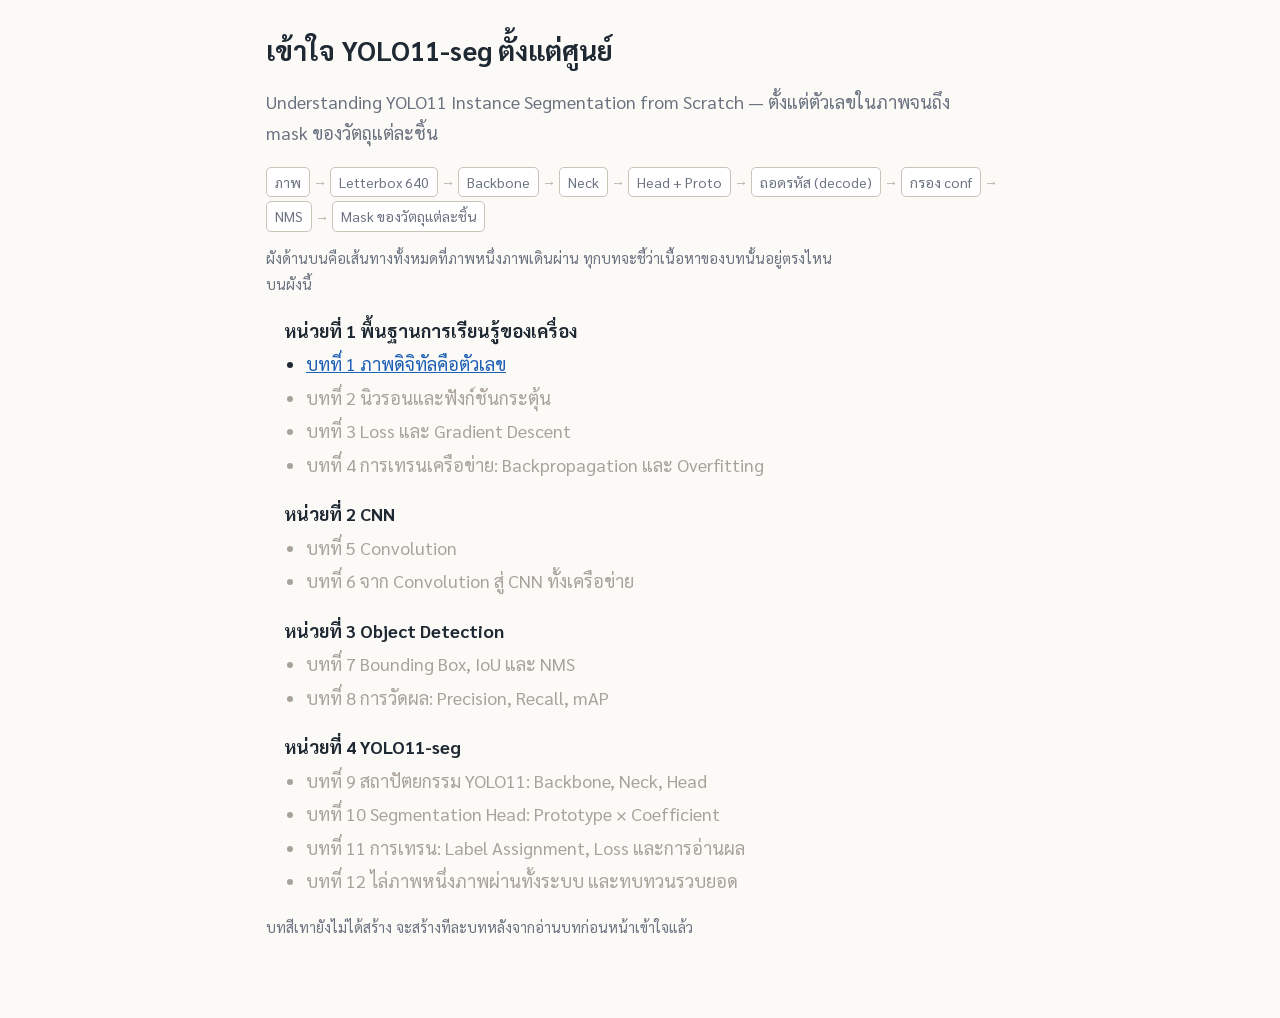
==== index.html @ 25d9ed59 "Add YOLO11-seg course scaffold and chapter 1 (digital images as numbers) Self-study site: table of c" ====
<!DOCTYPE html>
<html lang="th">
<head>
  <meta charset="UTF-8">
  <meta name="viewport" content="width=device-width, initial-scale=1">
  <title>เข้าใจ YOLO11-seg ตั้งแต่ศูนย์</title>
  <link rel="preconnect" href="https://fonts.googleapis.com">
  <link href="https://fonts.googleapis.com/css2?family=Sarabun:wght@400;600;700&display=swap" rel="stylesheet">
  <link rel="stylesheet" href="assets/style.css">
</head>
<body>
<main>
  <h1>เข้าใจ YOLO11-seg ตั้งแต่ศูนย์</h1>
  <p class="muted">Understanding YOLO11 Instance Segmentation from Scratch — ตั้งแต่ตัวเลขในภาพจนถึง mask ของวัตถุแต่ละชิ้น</p>

  <div id="pipe"></div>
  <p class="small muted">ผังด้านบนคือเส้นทางทั้งหมดที่ภาพหนึ่งภาพเดินผ่าน ทุกบทจะชี้ว่าเนื้อหาของบทนั้นอยู่ตรงไหนบนผังนี้</p>

  <ul class="toc">
    <li class="unit">หน่วยที่ 1 พื้นฐานการเรียนรู้ของเครื่อง</li>
    <li><a href="chapter1/">บทที่ 1 ภาพดิจิทัลคือตัวเลข</a></li>
    <li class="soon">บทที่ 2 นิวรอนและฟังก์ชันกระตุ้น</li>
    <li class="soon">บทที่ 3 Loss และ Gradient Descent</li>
    <li class="soon">บทที่ 4 การเทรนเครือข่าย: Backpropagation และ Overfitting</li>
    <li class="unit">หน่วยที่ 2 CNN</li>
    <li class="soon">บทที่ 5 Convolution</li>
    <li class="soon">บทที่ 6 จาก Convolution สู่ CNN ทั้งเครือข่าย</li>
    <li class="unit">หน่วยที่ 3 Object Detection</li>
    <li class="soon">บทที่ 7 Bounding Box, IoU และ NMS</li>
    <li class="soon">บทที่ 8 การวัดผล: Precision, Recall, mAP</li>
    <li class="unit">หน่วยที่ 4 YOLO11-seg</li>
    <li class="soon">บทที่ 9 สถาปัตยกรรม YOLO11: Backbone, Neck, Head</li>
    <li class="soon">บทที่ 10 Segmentation Head: Prototype × Coefficient</li>
    <li class="soon">บทที่ 11 การเทรน: Label Assignment, Loss และการอ่านผล</li>
    <li class="soon">บทที่ 12 ไล่ภาพหนึ่งภาพผ่านทั้งระบบ และทบทวนรวบยอด</li>
  </ul>
  <p class="small muted">บทสีเทายังไม่ได้สร้าง จะสร้างทีละบทหลังจากอ่านบทก่อนหน้าเข้าใจแล้ว</p>
</main>
<script src="assets/common.js"></script>
<script>renderPipeline(document.getElementById('pipe'), []);</script>
</body>
</html>
---- assets/style.css ----
/* สไตล์เรียบ ๆ เน้นอ่านง่าย ใช้ร่วมทุกบท */
:root {
  --text: #1f2933;
  --muted: #6b7280;
  --bg: #fbfaf7;
  --line: #e2ded6;
  --box: #ffffff;
  --accent: #b4441e;
  --info-bg: #eef4fb;  --info-line: #5b8fd1;
  --tip-bg: #fdf6e3;   --tip-line: #d9a520;
  --see-bg: #eef8f0;   --see-line: #3f9d5a;
  --warn-bg: #fdeeee;  --warn-line: #d05050;
  --code-bg: #f3f1ec;
  --r: #d6453d; --g: #2f9e55; --b: #3b6fd6;
}

* { box-sizing: border-box; }
html { -webkit-text-size-adjust: 100%; }
body {
  margin: 0;
  background: var(--bg);
  color: var(--text);
  font-family: 'Sarabun', 'Leelawadee UI', 'Tahoma', sans-serif;
  font-size: 18px;
  line-height: 1.75;
}
main { max-width: 780px; margin: 0 auto; padding: 16px 16px 64px; }

h1 { font-size: 1.7rem; line-height: 1.3; margin: 0.6em 0 0.2em; }
h2 { font-size: 1.35rem; margin: 2.2em 0 0.6em; padding-top: 0.6em; border-top: 2px solid var(--line); }
h3 { font-size: 1.12rem; margin: 1.6em 0 0.4em; }
p, li { max-width: 72ch; }
a { color: #1d5fb4; }
hr { border: 0; border-top: 1px solid var(--line); margin: 2em 0; }
.muted { color: var(--muted); }
.small { font-size: 0.9rem; }
.topnav { font-size: 0.95rem; color: var(--muted); }

code, pre, .mono { font-family: 'Consolas', 'Menlo', monospace; font-size: 0.88em; }
code { background: var(--code-bg); padding: 1px 5px; border-radius: 4px; }
pre {
  background: var(--code-bg);
  padding: 12px 14px;
  border-radius: 6px;
  overflow-x: auto;
  line-height: 1.5;
  border-left: 3px solid var(--line);
}
pre code { background: none; padding: 0; }
.cmt { color: #6a8a5a; }

table { border-collapse: collapse; margin: 0.8em 0; font-size: 0.95rem; }
th, td { border: 1px solid var(--line); padding: 4px 10px; text-align: left; vertical-align: top; }
th { background: var(--code-bg); }
.table-wrap { overflow-x: auto; }

/* กล่องข้อความ */
.box { border-left: 4px solid; border-radius: 4px; padding: 10px 14px; margin: 1.2em 0; }
.box > :first-child { margin-top: 0; }
.box > :last-child { margin-bottom: 0; }
.box-title { font-weight: 700; display: block; margin-bottom: 4px; }
.box.info { background: var(--info-bg); border-color: var(--info-line); }
.box.tip  { background: var(--tip-bg);  border-color: var(--tip-line); }
.box.see  { background: var(--see-bg);  border-color: var(--see-line); }
.box.warn { background: var(--warn-bg); border-color: var(--warn-line); }

details.think { background: var(--box); border: 1px dashed var(--tip-line); border-radius: 6px; padding: 8px 14px; margin: 1.2em 0; }
details.think summary { cursor: pointer; font-weight: 600; }
details.think[open] summary { margin-bottom: 6px; }

figure { margin: 1.4em 0; text-align: center; }
figure svg { max-width: 100%; height: auto; }
figcaption { font-size: 0.9rem; color: var(--muted); margin-top: 4px; }

/* ซิมมูเลชั่น */
.sim { background: var(--box); border: 1px solid var(--line); border-radius: 8px; padding: 14px; margin: 1.6em 0; }
.sim-head { display: flex; justify-content: space-between; align-items: baseline; gap: 8px; flex-wrap: wrap; }
.sim-head h3 { margin: 0; }
.sim-goal { margin: 6px 0 12px; color: var(--accent); font-weight: 600; }
.sim canvas { display: block; max-width: 100%; touch-action: none; }
.sim-row { display: flex; flex-wrap: wrap; gap: 14px; align-items: flex-start; }
.sim-col { flex: 1 1 300px; min-width: 0; }
.sim-out { background: var(--code-bg); border-radius: 6px; padding: 8px 12px; font-size: 0.95rem; line-height: 1.6; }
.sim-out .mono { font-size: 0.92rem; }
.controls { display: flex; flex-wrap: wrap; gap: 6px 10px; align-items: center; margin: 8px 0; }
.controls label { display: inline-flex; align-items: center; gap: 6px; font-size: 0.95rem; }
input[type=range] { width: 180px; max-width: 60vw; }
button {
  font: inherit; font-size: 0.92rem;
  padding: 4px 12px;
  border: 1px solid #b9b3a8; border-radius: 6px;
  background: #fff; cursor: pointer;
}
button:hover { background: #f4f1ea; }
button.on { background: var(--text); color: #fff; border-color: var(--text); }
button.reset { color: var(--accent); border-color: var(--accent); }
.ch-r { color: var(--r); font-weight: 700; }
.ch-g { color: var(--g); font-weight: 700; }
.ch-b { color: var(--b); font-weight: 700; }

/* ผัง pipeline 🔗 */
.pipeline { display: flex; flex-wrap: wrap; align-items: center; gap: 4px; margin: 10px 0; }
.pipeline .step { border: 1px solid #c9c3b8; border-radius: 5px; padding: 2px 8px; font-size: 0.88rem; background: #fff; color: var(--muted); }
.pipeline .step.on { background: var(--accent); color: #fff; border-color: var(--accent); font-weight: 700; }
.pipeline .arrow { color: #b0a99c; font-size: 0.85rem; }

/* แบบทดสอบ */
.quiz-q { background: var(--box); border: 1px solid var(--line); border-radius: 8px; padding: 12px 14px; margin: 1em 0; }
.quiz-q p.q { margin: 0 0 8px; font-weight: 600; }
.quiz-q ol { list-style: none; padding: 0; margin: 0; }
.quiz-q li { margin: 4px 0; }
.quiz-q li button { width: 100%; text-align: left; font-size: 0.98rem; padding: 6px 10px; }
.quiz-q li button.right { background: #e3f4e7; border-color: var(--see-line); }
.quiz-q li button.wrong { background: #fbe4e4; border-color: var(--warn-line); }
.quiz-q .explain { display: none; margin-top: 8px; font-size: 0.95rem; border-left: 3px solid var(--line); padding-left: 10px; }
.quiz-q.done .explain { display: block; }
.quiz-score { font-weight: 700; font-size: 1.05rem; }

/* อ้างอิง */
.refs li { margin-bottom: 0.5em; padding-left: 2em; text-indent: -2em; list-style: none; }
.refs { padding-left: 0; font-size: 0.95rem; }

footer { margin-top: 3em; font-size: 0.85rem; color: var(--muted); border-top: 1px solid var(--line); padding-top: 10px; }

/* สารบัญ */
.toc li { margin: 2px 0; }
.toc .soon { color: #a8a29a; }
.toc .unit { font-weight: 700; margin-top: 1em; list-style: none; margin-left: -1.2em; }

@media (max-width: 520px) {
  body { font-size: 17px; }
  h1 { font-size: 1.45rem; }
  .sim { padding: 10px; }
}
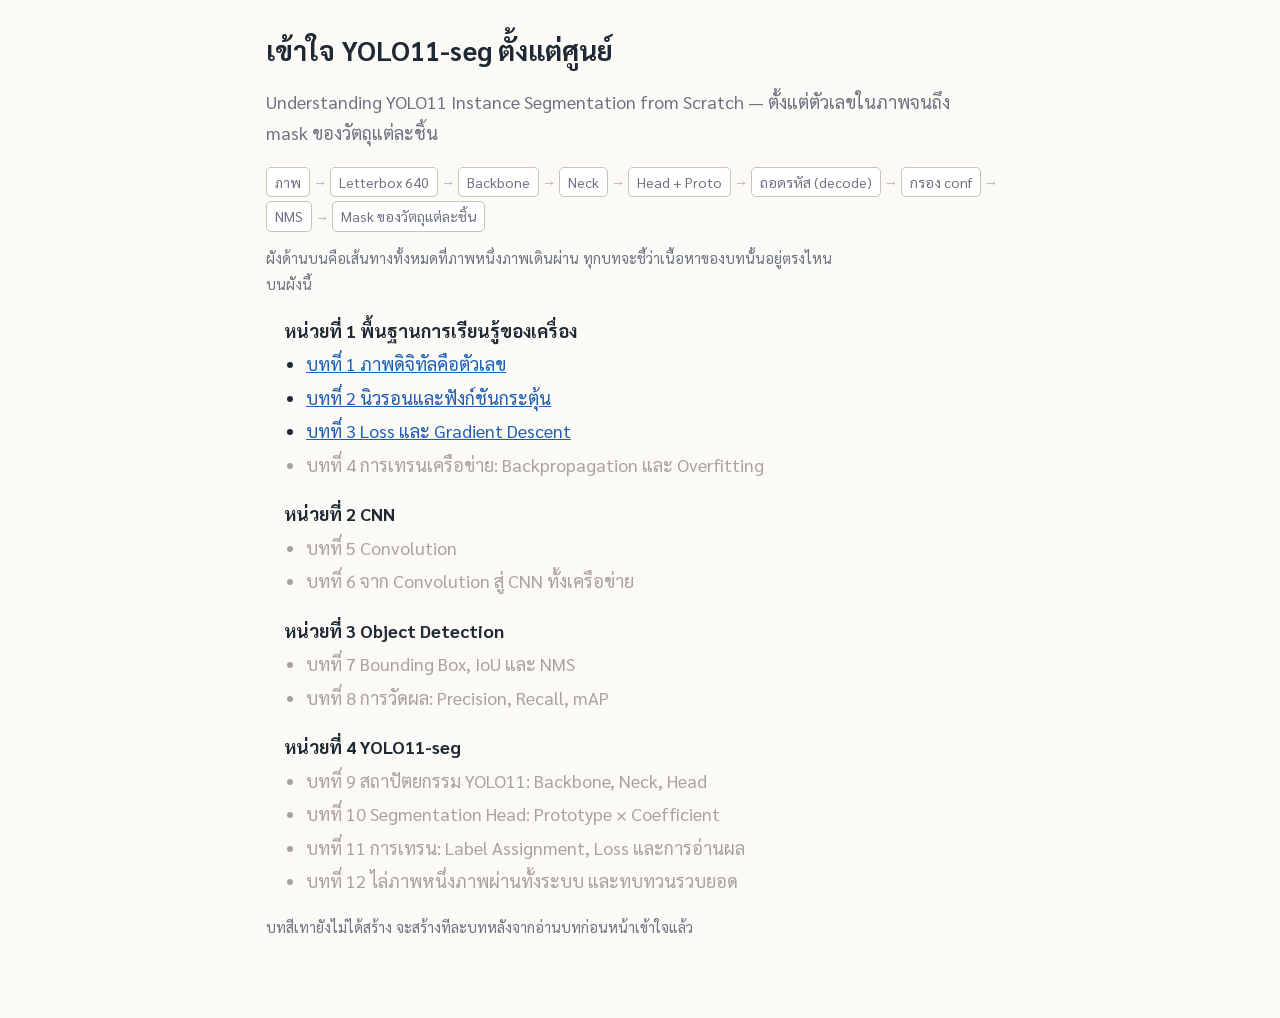
==== commit f3a41b3d: "Add chapters 2-3 (neurons/activations, loss and gradient descent) Chapter 2: single-neuron classifie" ====
--- a/index.html
+++ b/index.html
@@ -19,8 +19,8 @@
   <ul class="toc">
     <li class="unit">หน่วยที่ 1 พื้นฐานการเรียนรู้ของเครื่อง</li>
     <li><a href="chapter1/">บทที่ 1 ภาพดิจิทัลคือตัวเลข</a></li>
-    <li class="soon">บทที่ 2 นิวรอนและฟังก์ชันกระตุ้น</li>
-    <li class="soon">บทที่ 3 Loss และ Gradient Descent</li>
+    <li><a href="chapter2/">บทที่ 2 นิวรอนและฟังก์ชันกระตุ้น</a></li>
+    <li><a href="chapter3/">บทที่ 3 Loss และ Gradient Descent</a></li>
     <li class="soon">บทที่ 4 การเทรนเครือข่าย: Backpropagation และ Overfitting</li>
     <li class="unit">หน่วยที่ 2 CNN</li>
     <li class="soon">บทที่ 5 Convolution</li>
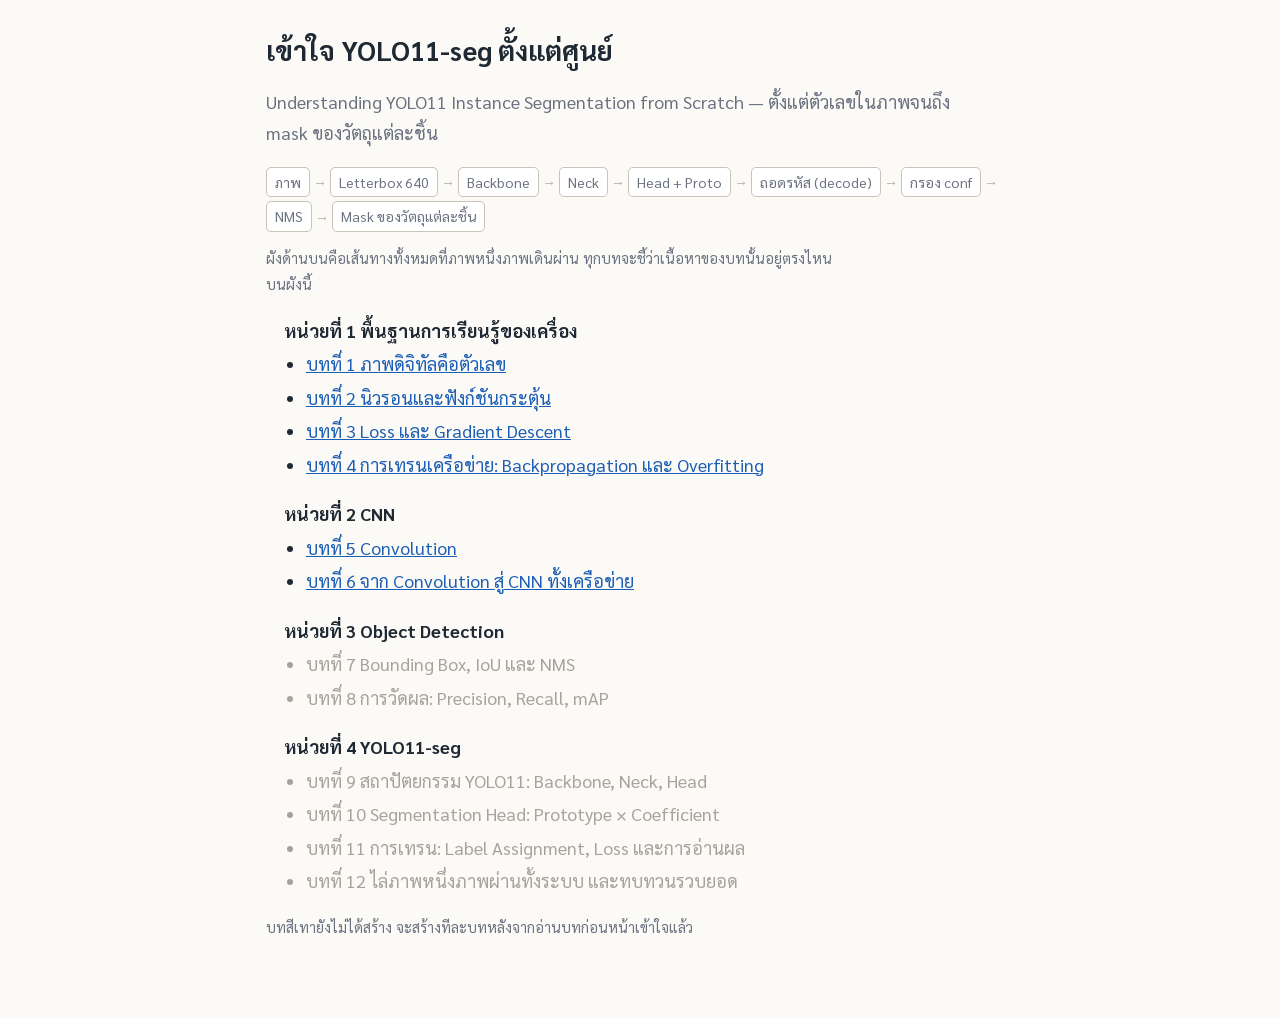
==== commit 3cf25f6e: "Add chapters 4-6 and 3D visualizations - Chapter 4: backpropagation, epoch/batch/iteration, train/va" ====
--- a/index.html
+++ b/index.html
@@ -21,10 +21,10 @@
     <li><a href="chapter1/">บทที่ 1 ภาพดิจิทัลคือตัวเลข</a></li>
     <li><a href="chapter2/">บทที่ 2 นิวรอนและฟังก์ชันกระตุ้น</a></li>
     <li><a href="chapter3/">บทที่ 3 Loss และ Gradient Descent</a></li>
-    <li class="soon">บทที่ 4 การเทรนเครือข่าย: Backpropagation และ Overfitting</li>
+    <li><a href="chapter4/">บทที่ 4 การเทรนเครือข่าย: Backpropagation และ Overfitting</a></li>
     <li class="unit">หน่วยที่ 2 CNN</li>
-    <li class="soon">บทที่ 5 Convolution</li>
-    <li class="soon">บทที่ 6 จาก Convolution สู่ CNN ทั้งเครือข่าย</li>
+    <li><a href="chapter5/">บทที่ 5 Convolution</a></li>
+    <li><a href="chapter6/">บทที่ 6 จาก Convolution สู่ CNN ทั้งเครือข่าย</a></li>
     <li class="unit">หน่วยที่ 3 Object Detection</li>
     <li class="soon">บทที่ 7 Bounding Box, IoU และ NMS</li>
     <li class="soon">บทที่ 8 การวัดผล: Precision, Recall, mAP</li>
--- a/assets/style.css
+++ b/assets/style.css
@@ -117,7 +117,7 @@
 .quiz-score { font-weight: 700; font-size: 1.05rem; }
 
 /* อ้างอิง */
-.refs li { margin-bottom: 0.5em; padding-left: 2em; text-indent: -2em; list-style: none; }
+.refs li { margin-bottom: 0.5em; padding-left: 2em; text-indent: -2em; list-style: none; overflow-wrap: anywhere; }
 .refs { padding-left: 0; font-size: 0.95rem; }
 
 footer { margin-top: 3em; font-size: 0.85rem; color: var(--muted); border-top: 1px solid var(--line); padding-top: 10px; }
